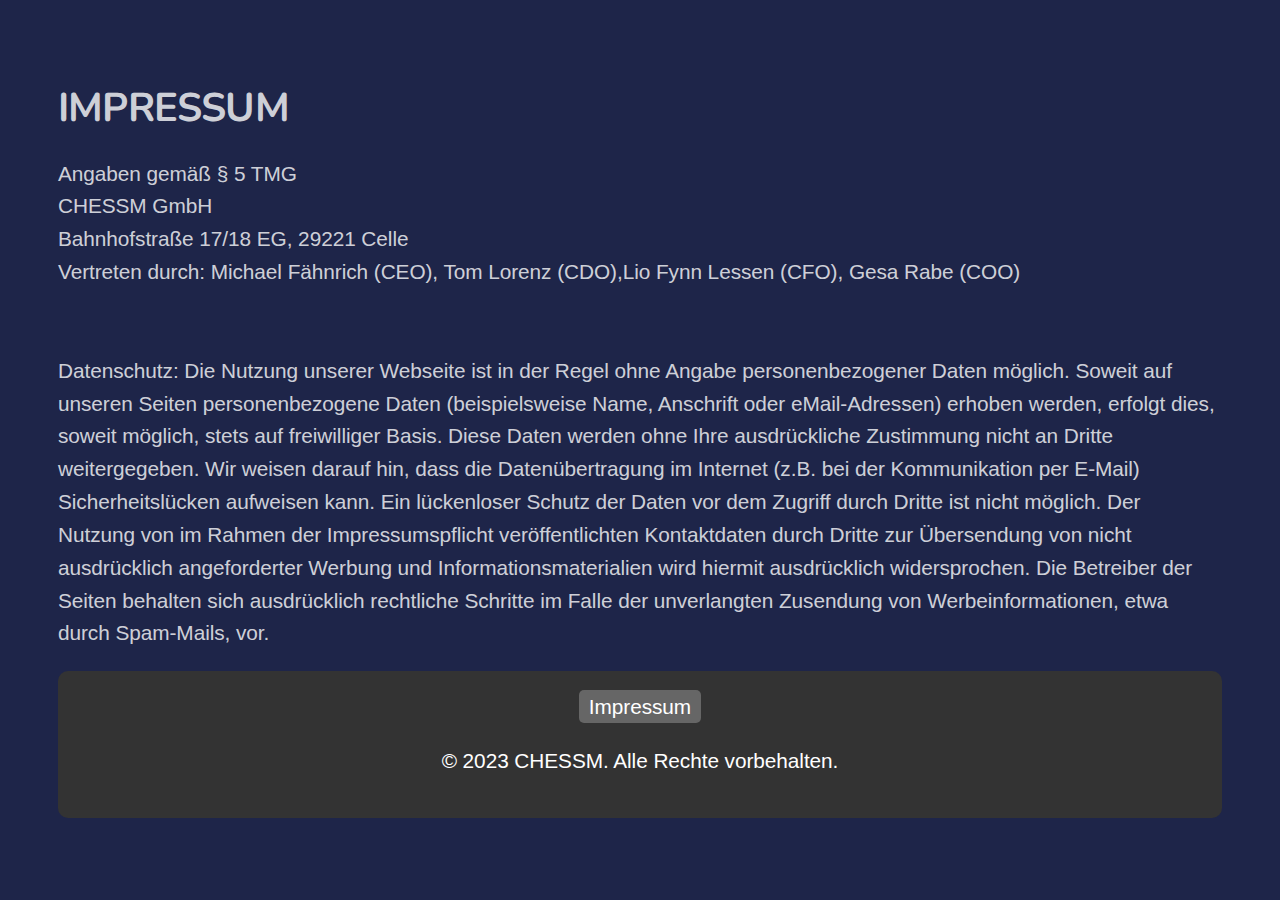
==== impressum.html @ 789cc37a "Update impressum.html" ====
<!DOCTYPE html>
<html lang="en">
<head>
    <meta charset="UTF-8">
    <meta http-equiv="X-UA-Compatible" content="IE=edge">
    <meta name="viewport" content="width=device-width, initial-scale=1.0">
    <title>Impressum</title>
    <link rel="stylesheet" type="text/css" href="style.css">
</head>
<body> 

    <div class="impressum">
        <h1> IMPRESSUM </h1>
        <p class="impressumtext"> Angaben gemäß § 5 TMG <br>
           CHESSM GmbH <br> Bahnhofstraße 17/18 EG, 29221 Celle 
           <br> Vertreten durch: Michael Fähnrich (CEO), Tom Lorenz (CDO),Lio Fynn Lessen (CFO), Gesa Rabe (COO) <br>
		
           <br><br>Datenschutz: Die Nutzung unserer Webseite ist in der Regel ohne Angabe personenbezogener 
           Daten möglich. Soweit auf unseren Seiten personenbezogene Daten (beispielsweise Name, Anschrift 
           oder eMail-Adressen) erhoben werden, erfolgt dies, soweit möglich, stets auf freiwilliger Basis. 
           Diese Daten werden ohne Ihre ausdrückliche Zustimmung nicht an Dritte weitergegeben. Wir weisen 
           darauf hin, dass die Datenübertragung im Internet (z.B. bei der Kommunikation per E-Mail) 
           Sicherheitslücken aufweisen kann. Ein lückenloser Schutz der Daten vor dem Zugriff durch Dritte 
           ist nicht möglich. Der Nutzung von im Rahmen der Impressumspflicht veröffentlichten Kontaktdaten 
           durch Dritte zur Übersendung von nicht ausdrücklich angeforderter Werbung und Informationsmaterialien 
           wird hiermit ausdrücklich widersprochen. Die Betreiber der Seiten behalten sich ausdrücklich rechtliche 
           Schritte im Falle der unverlangten Zusendung von Werbeinformationen, etwa durch Spam-Mails, vor.
        </p>
        
      </div>
    	<footer>
		<div class="leiste">
		  <ul>
			<li><a href="impressum.html">Impressum</a></li>
		  </ul>
		</div>
		<p>© 2023 CHESSM. Alle Rechte vorbehalten.</p>

	  </footer>
</body>
</html>
---- style.css ----
@import url('https://fonts.googleapis.com/css2?family=Nunito:wght@300&family=Varela+Round&display=swap');

body {
  font-family: 'Cabin', sans-serif;
  color: rgba(255, 255, 255, 0.8);
  font-weight: 400;
  line-height: 1.58;
  letter-spacing: -.003em;
  font-size: 1.3rem;
  padding: 50px;
  background-color: #1e2549;
}

h1 {
  font-family: 'Nunito', sans-serif;
  font-weight: 700;
  font-style: normal;
  font-size: 40px;
  line-height: 1.15;
  letter-spacing: -.02em;
  color: rgba(255, 255, 255, 0.8);
  -webkit-font-smoothing: antialiased;
}
table {
    border-collapse: collapse;
    width: 100%;
}
th, td {
    padding: 8px;
    text-align: left;
    border-bottom: 2px solid #ffffff;
}
th {
    background-color: #1e2549;
}
footer {
    background-color: #333;
    color: #fff;
    text-align: center;
    border-radius: 10px;
    padding: 20px;
  }
  
  .leiste {
    display: inline-block;
  }
  
  .leiste ul {
    list-style-type: none;
    margin: 0;
    padding: 0;
  }
  
  .leiste li {
    display: inline-block;
    margin-right: 20px;
  }
  
  .leiste li:last-child {
    margin-right: 0;
  }
  
  .leiste a {
    color: #fff;
    text-decoration: none;
    border-radius: 5px;
    padding: 5px 10px;
    background-color: #666;
  }
  
  .leiste a:hover {
    background-color: #999;
  }
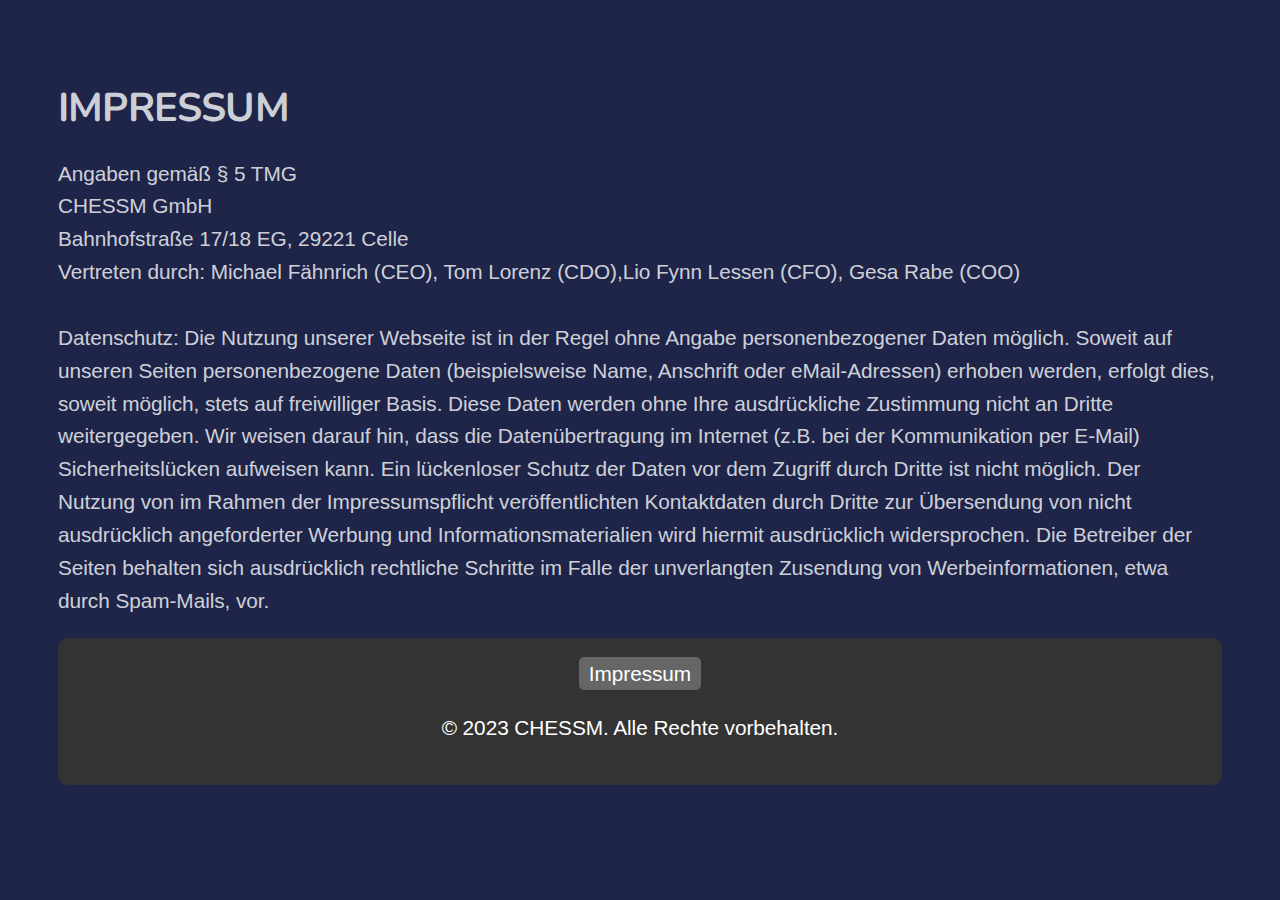
==== commit 9ba4cc13: "Update impressum.html" ====
--- a/impressum.html
+++ b/impressum.html
@@ -15,7 +15,7 @@
            CHESSM GmbH <br> Bahnhofstraße 17/18 EG, 29221 Celle 
            <br> Vertreten durch: Michael Fähnrich (CEO), Tom Lorenz (CDO),Lio Fynn Lessen (CFO), Gesa Rabe (COO) <br>
 		
-           <br><br>Datenschutz: Die Nutzung unserer Webseite ist in der Regel ohne Angabe personenbezogener 
+           <br>Datenschutz: Die Nutzung unserer Webseite ist in der Regel ohne Angabe personenbezogener 
            Daten möglich. Soweit auf unseren Seiten personenbezogene Daten (beispielsweise Name, Anschrift 
            oder eMail-Adressen) erhoben werden, erfolgt dies, soweit möglich, stets auf freiwilliger Basis. 
            Diese Daten werden ohne Ihre ausdrückliche Zustimmung nicht an Dritte weitergegeben. Wir weisen 
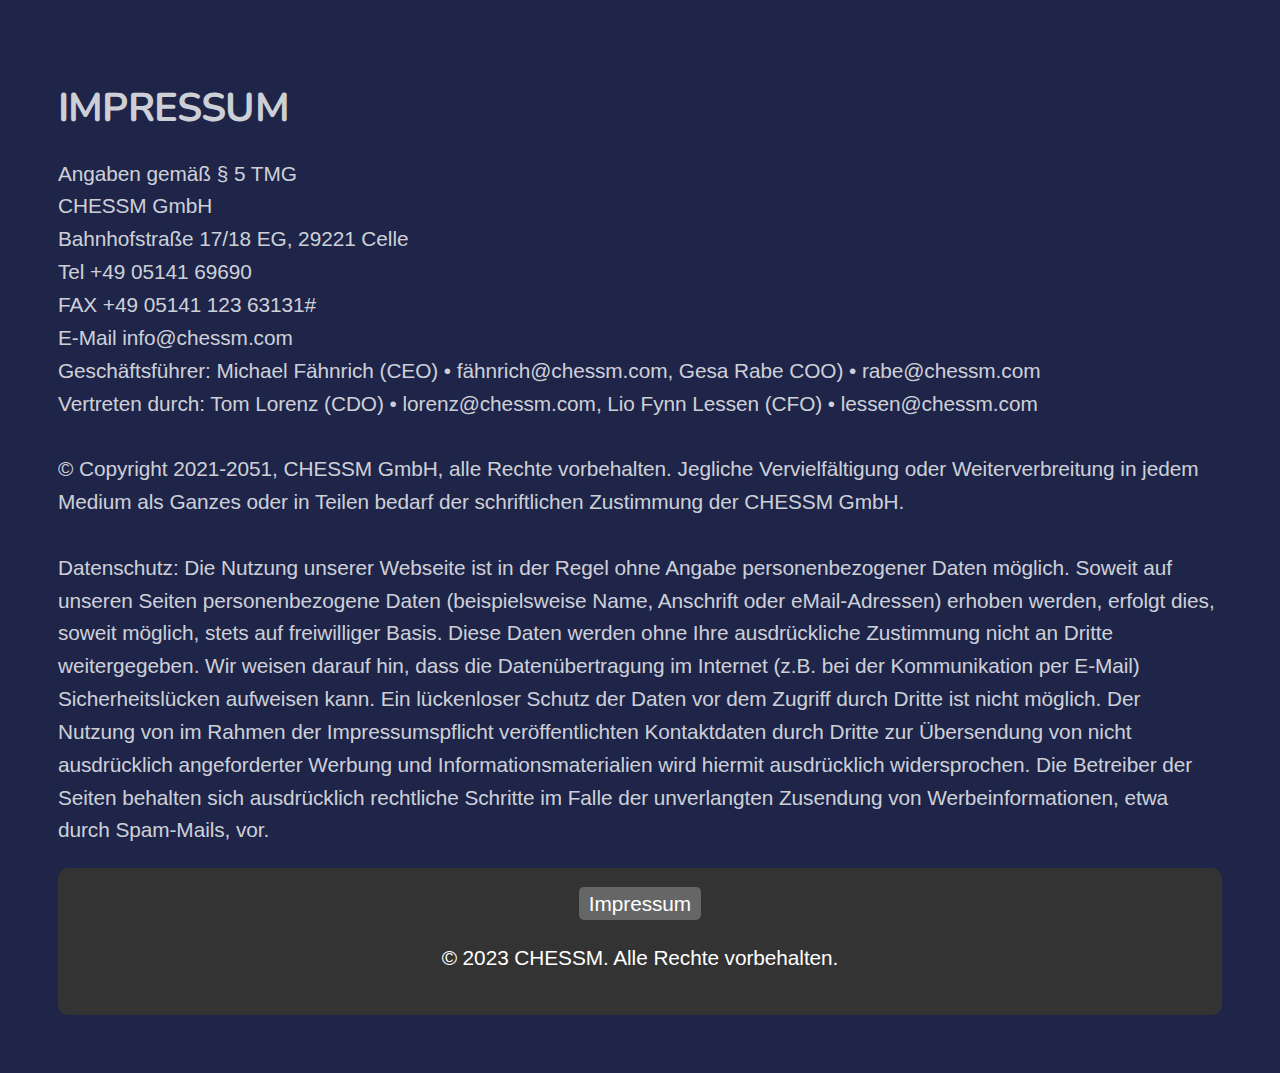
==== commit 3dfef726: "Update impressum.html" ====
--- a/impressum.html
+++ b/impressum.html
@@ -6,25 +6,38 @@
     <meta name="viewport" content="width=device-width, initial-scale=1.0">
     <title>Impressum</title>
     <link rel="stylesheet" type="text/css" href="style.css">
+	<link rel="shortcut icon" href="https://cdn.discordapp.com/attachments/1102596367228092516/1102713535097737216/Favicon.ico" type="image/x-icon">
 </head>
 <body> 
 
     <div class="impressum">
         <h1> IMPRESSUM </h1>
         <p class="impressumtext"> Angaben gemäß § 5 TMG <br>
-           CHESSM GmbH <br> Bahnhofstraße 17/18 EG, 29221 Celle 
-           <br> Vertreten durch: Michael Fähnrich (CEO), Tom Lorenz (CDO),Lio Fynn Lessen (CFO), Gesa Rabe (COO) <br>
+           CHESSM GmbH <br> Bahnhofstraße 17/18 EG, 29221 Celle
+		<br>Tel +49 05141 69690
+		<br>FAX +49 05141 123 63131#
+		<br>E-Mail info@chessm.com
+		<br>Geschäftsführer: Michael Fähnrich (CEO) • fähnrich@chessm.com, Gesa Rabe COO) • rabe@chessm.com
+           <br> Vertreten durch: Tom Lorenz (CDO) • lorenz@chessm.com, Lio Fynn Lessen (CFO) • lessen@chessm.com <br>
 		
-           <br>Datenschutz: Die Nutzung unserer Webseite ist in der Regel ohne Angabe personenbezogener 
-           Daten möglich. Soweit auf unseren Seiten personenbezogene Daten (beispielsweise Name, Anschrift 
-           oder eMail-Adressen) erhoben werden, erfolgt dies, soweit möglich, stets auf freiwilliger Basis. 
-           Diese Daten werden ohne Ihre ausdrückliche Zustimmung nicht an Dritte weitergegeben. Wir weisen 
-           darauf hin, dass die Datenübertragung im Internet (z.B. bei der Kommunikation per E-Mail) 
-           Sicherheitslücken aufweisen kann. Ein lückenloser Schutz der Daten vor dem Zugriff durch Dritte 
-           ist nicht möglich. Der Nutzung von im Rahmen der Impressumspflicht veröffentlichten Kontaktdaten 
-           durch Dritte zur Übersendung von nicht ausdrücklich angeforderter Werbung und Informationsmaterialien 
-           wird hiermit ausdrücklich widersprochen. Die Betreiber der Seiten behalten sich ausdrücklich rechtliche 
-           Schritte im Falle der unverlangten Zusendung von Werbeinformationen, etwa durch Spam-Mails, vor.
+		<br>© Copyright 2021-2051, CHESSM GmbH, alle Rechte vorbehalten. Jegliche Vervielfältigung oder Weiterverbreitung in jedem Medium als Ganzes oder in Teilen bedarf der schriftlichen Zustimmung der CHESSM GmbH.<br>
+		
+           <br>Datenschutz: Die Nutzung unserer Webseite ist in der Regel 
+		ohne Angabe personenbezogener Daten möglich. Soweit auf 
+		unseren Seiten personenbezogene Daten (beispielsweise Name,
+		Anschrift oder eMail-Adressen) erhoben werden, erfolgt dies,
+		soweit möglich, stets auf freiwilliger Basis. Diese Daten 
+		werden ohne Ihre ausdrückliche Zustimmung nicht an Dritte 
+		weitergegeben. Wir weisen darauf hin, dass die Datenübertragung 
+		im Internet (z.B. bei der Kommunikation per E-Mail) 
+		Sicherheitslücken aufweisen kann. Ein lückenloser Schutz der 
+		Daten vor dem Zugriff durch Dritte ist nicht möglich. Der 
+		Nutzung von im Rahmen der Impressumspflicht veröffentlichten 
+		Kontaktdaten durch Dritte zur Übersendung von nicht ausdrücklich 
+		angeforderter Werbung und Informationsmaterialien wird hiermit 
+		ausdrücklich widersprochen. Die Betreiber der Seiten behalten 
+		sich ausdrücklich rechtliche Schritte im Falle der unverlangten 
+		Zusendung von Werbeinformationen, etwa durch Spam-Mails, vor. 
         </p>
         
       </div>
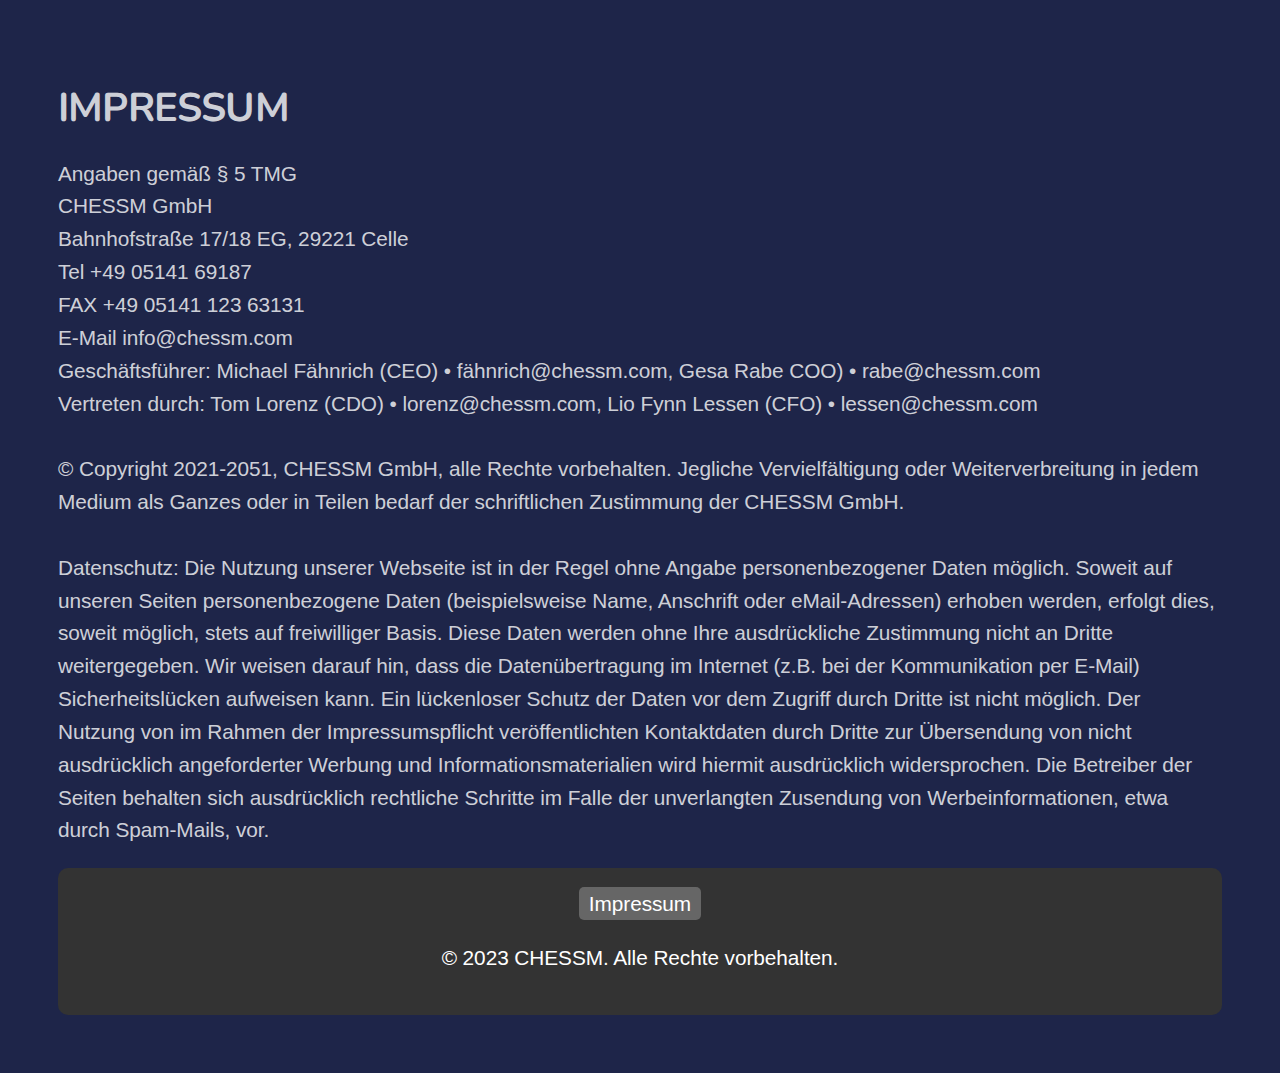
==== commit 8eaa6b67: "Update impressum.html" ====
--- a/impressum.html
+++ b/impressum.html
@@ -14,8 +14,8 @@
         <h1> IMPRESSUM </h1>
         <p class="impressumtext"> Angaben gemäß § 5 TMG <br>
            CHESSM GmbH <br> Bahnhofstraße 17/18 EG, 29221 Celle
-		<br>Tel +49 05141 69690
-		<br>FAX +49 05141 123 63131#
+		<br>Tel +49 05141 69187
+		<br>FAX +49 05141 123 63131
 		<br>E-Mail info@chessm.com
 		<br>Geschäftsführer: Michael Fähnrich (CEO) • fähnrich@chessm.com, Gesa Rabe COO) • rabe@chessm.com
            <br> Vertreten durch: Tom Lorenz (CDO) • lorenz@chessm.com, Lio Fynn Lessen (CFO) • lessen@chessm.com <br>
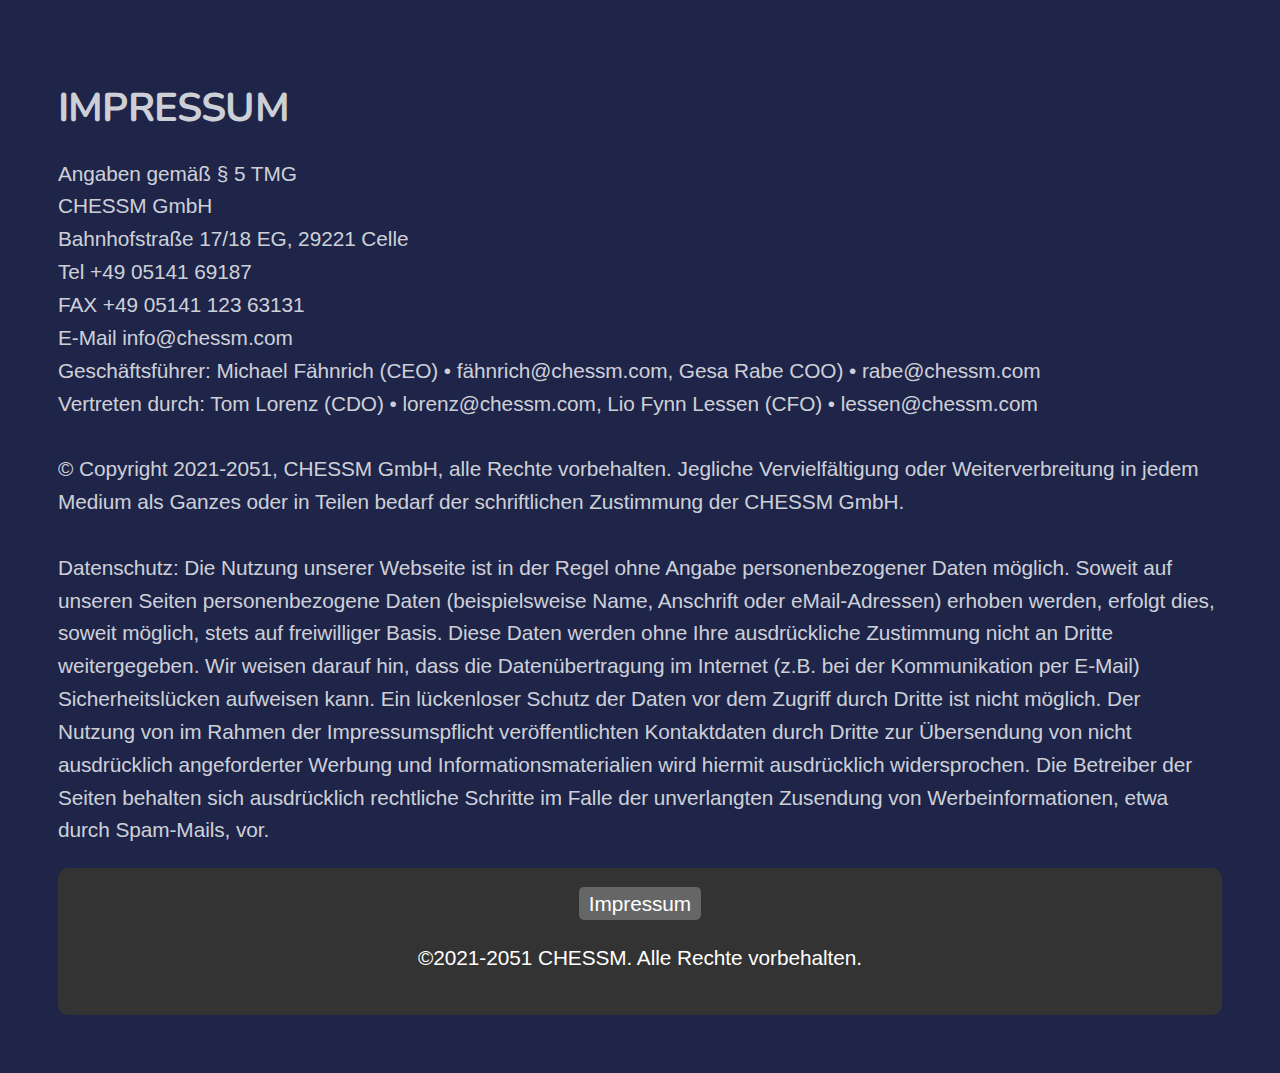
==== commit 84b00e6d: "Update impressum.html" ====
--- a/impressum.html
+++ b/impressum.html
@@ -47,7 +47,7 @@
 			<li><a href="impressum.html">Impressum</a></li>
 		  </ul>
 		</div>
-		<p>© 2023 CHESSM. Alle Rechte vorbehalten.</p>
+		<p>©2021-2051 CHESSM. Alle Rechte vorbehalten.</p>
 
 	  </footer>
 </body>
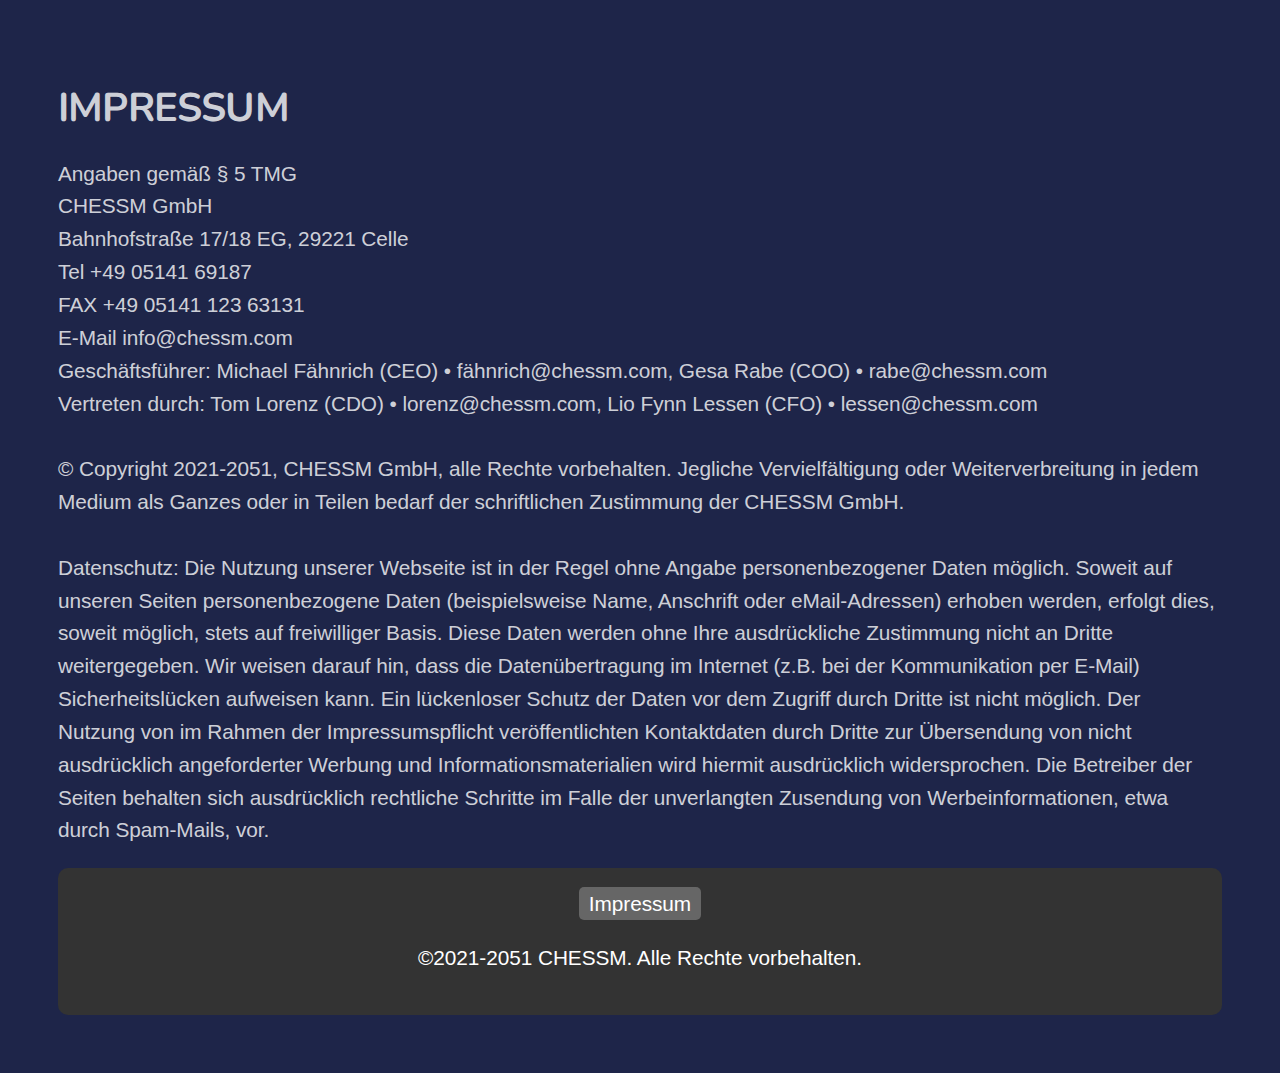
==== commit 0af151a4: "Update impressum.html" ====
--- a/impressum.html
+++ b/impressum.html
@@ -17,7 +17,7 @@
 		<br>Tel +49 05141 69187
 		<br>FAX +49 05141 123 63131
 		<br>E-Mail info@chessm.com
-		<br>Geschäftsführer: Michael Fähnrich (CEO) • fähnrich@chessm.com, Gesa Rabe COO) • rabe@chessm.com
+		<br>Geschäftsführer: Michael Fähnrich (CEO) • fähnrich@chessm.com, Gesa Rabe (COO) • rabe@chessm.com
            <br> Vertreten durch: Tom Lorenz (CDO) • lorenz@chessm.com, Lio Fynn Lessen (CFO) • lessen@chessm.com <br>
 		
 		<br>© Copyright 2021-2051, CHESSM GmbH, alle Rechte vorbehalten. Jegliche Vervielfältigung oder Weiterverbreitung in jedem Medium als Ganzes oder in Teilen bedarf der schriftlichen Zustimmung der CHESSM GmbH.<br>
